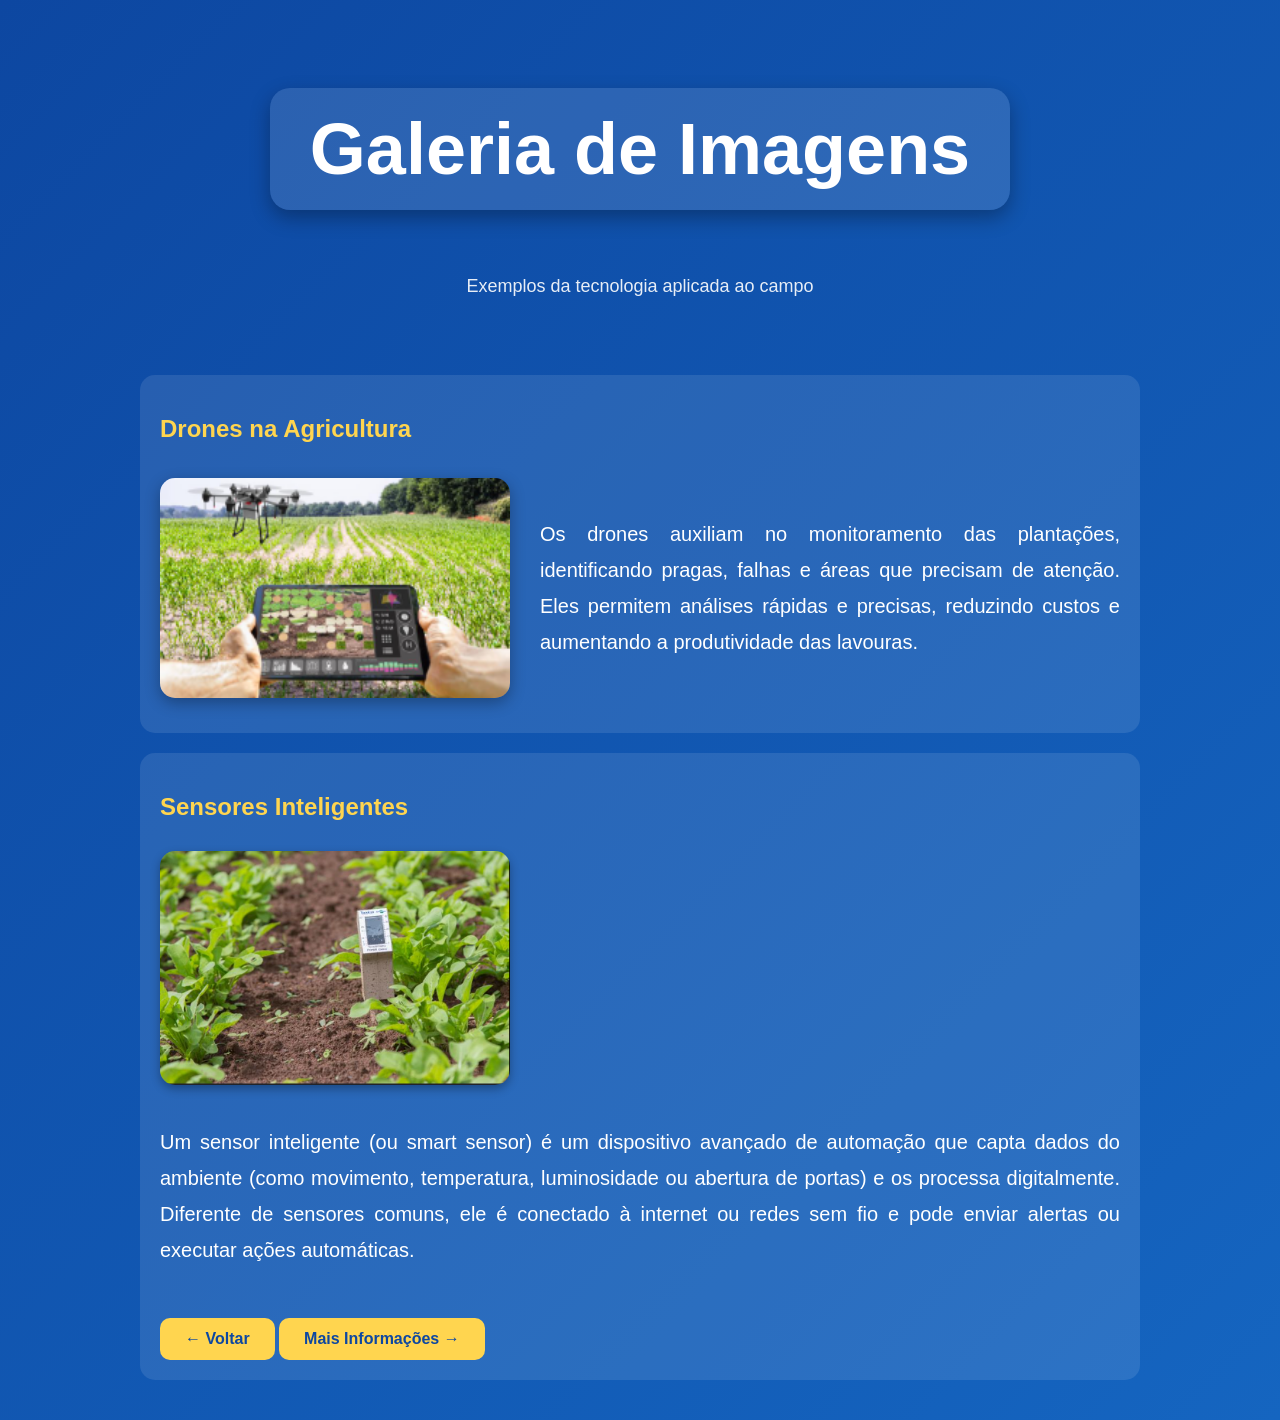
==== pagina2.html @ db2396a6 "s" ====
<!DOCTYPE html>
<html lang="pt-BR">
<head>
    <meta charset="UTF-8">
    <title>Programação na Agronomia - Continuação</title>
    <link rel="stylesheet" href="style.css">
</head>
<body>

<header>
    <h1>Galeria de Imagens</h1>
    <p>Exemplos da tecnologia aplicada ao campo</p>
</header>

<main>

    <section>
    <h2>Drones na Agricultura</h2>

    <div class="conteudo">
        <img src="drone.png" alt="Drone monitorando lavoura">

        <div class="texto">
            <p>
                Os drones auxiliam no monitoramento das plantações,
                identificando pragas, falhas e áreas que precisam de atenção.
                Eles permitem análises rápidas e precisas, reduzindo custos e
                aumentando a produtividade das lavouras.
            </p>
        </div>
    </div>
</section>

    <section>
        <h2>Sensores Inteligentes</h2>

        <div class="lado-a-lado">

    <img src="sensor.png" alt="Sensores agrícolas inteligentes">

    <div class="texto">
        <p>
            Um sensor inteligente (ou smart sensor) é um dispositivo avançado
            de automação que capta dados do ambiente (como movimento,
            temperatura, luminosidade ou abertura de portas) e os processa
            digitalmente. Diferente de sensores comuns, ele é conectado à
            internet ou redes sem fio e pode enviar alertas ou executar
            ações automáticas.
        </p>
    </div>

</div>

    <a href="index.html" class="botao-proximo">
        ← Voltar
    </a>

<a href="pagina3.html" class="botao-proximo">
    Mais Informações →
</a>

</main>

</body>
</html>
---- style.css ----
body {
    margin: 0;
    background: linear-gradient(135deg, #0d47a1, #1565c0);
    color: white;
    font-family: Arial, sans-serif;
}

header {
    text-align: center;
    padding: 40px;
}

header h1 {
    display: inline-block;
    background: rgba(255,255,255,0.12);
    padding: 20px 40px;
    border-radius: 20px;
    font-size: 72px;
    font-weight: 900;
    color: white;
    box-shadow: 0 8px 20px rgba(0,0,0,0.3);
}

header p {
    font-size: 18px;
    opacity: 0.9;
}

main {
    max-width: 1000px;
    margin: auto;
    padding: 20px;
}

section {
    background: rgba(255,255,255,0.1);
    padding: 20px;
    border-radius: 15px;
    margin-bottom: 20px;
}

img {
    width: 120px;
    height: 120px;
    object-fit: contain;
    margin-right: 25px;
}

h2 {
    color: #ffd54f;
}

.botao-proximo {
    display: inline-block;
    margin-top: 30px;
    padding: 12px 25px;
    background: #ffd54f;
    color: #0d47a1;
    text-decoration: none;
    font-weight: bold;
    border-radius: 10px;
    transition: 0.3s;
}

.botao-proximo:hover {
    transform: scale(1.05);
}

section img {
    width: 350px;
    height: auto;
    border-radius: 15px;
    margin: 15px 0;
    box-shadow: 0 4px 10px rgba(0,0,0,0.3);
}

.conteudo {
    display: flex;
    align-items: center;
    gap: 30px;
    margin-top: 20px;
}

.conteudo img {
    width: 350px;
    height: 220px;
    object-fit: cover;
    border-radius: 15px;
    box-shadow: 0 5px 15px rgba(0,0,0,0.3);
}

.texto {
    flex: 1;
}

.texto p {
    font-size: 20px;
    line-height: 1.8;
    text-align: justify;
}

section p {
    font-size: 18px;
    line-height: 1.8;
    text-align: justify;
}

section h2 {
    color: #ffd54f;
    margin-bottom: 15px;
}
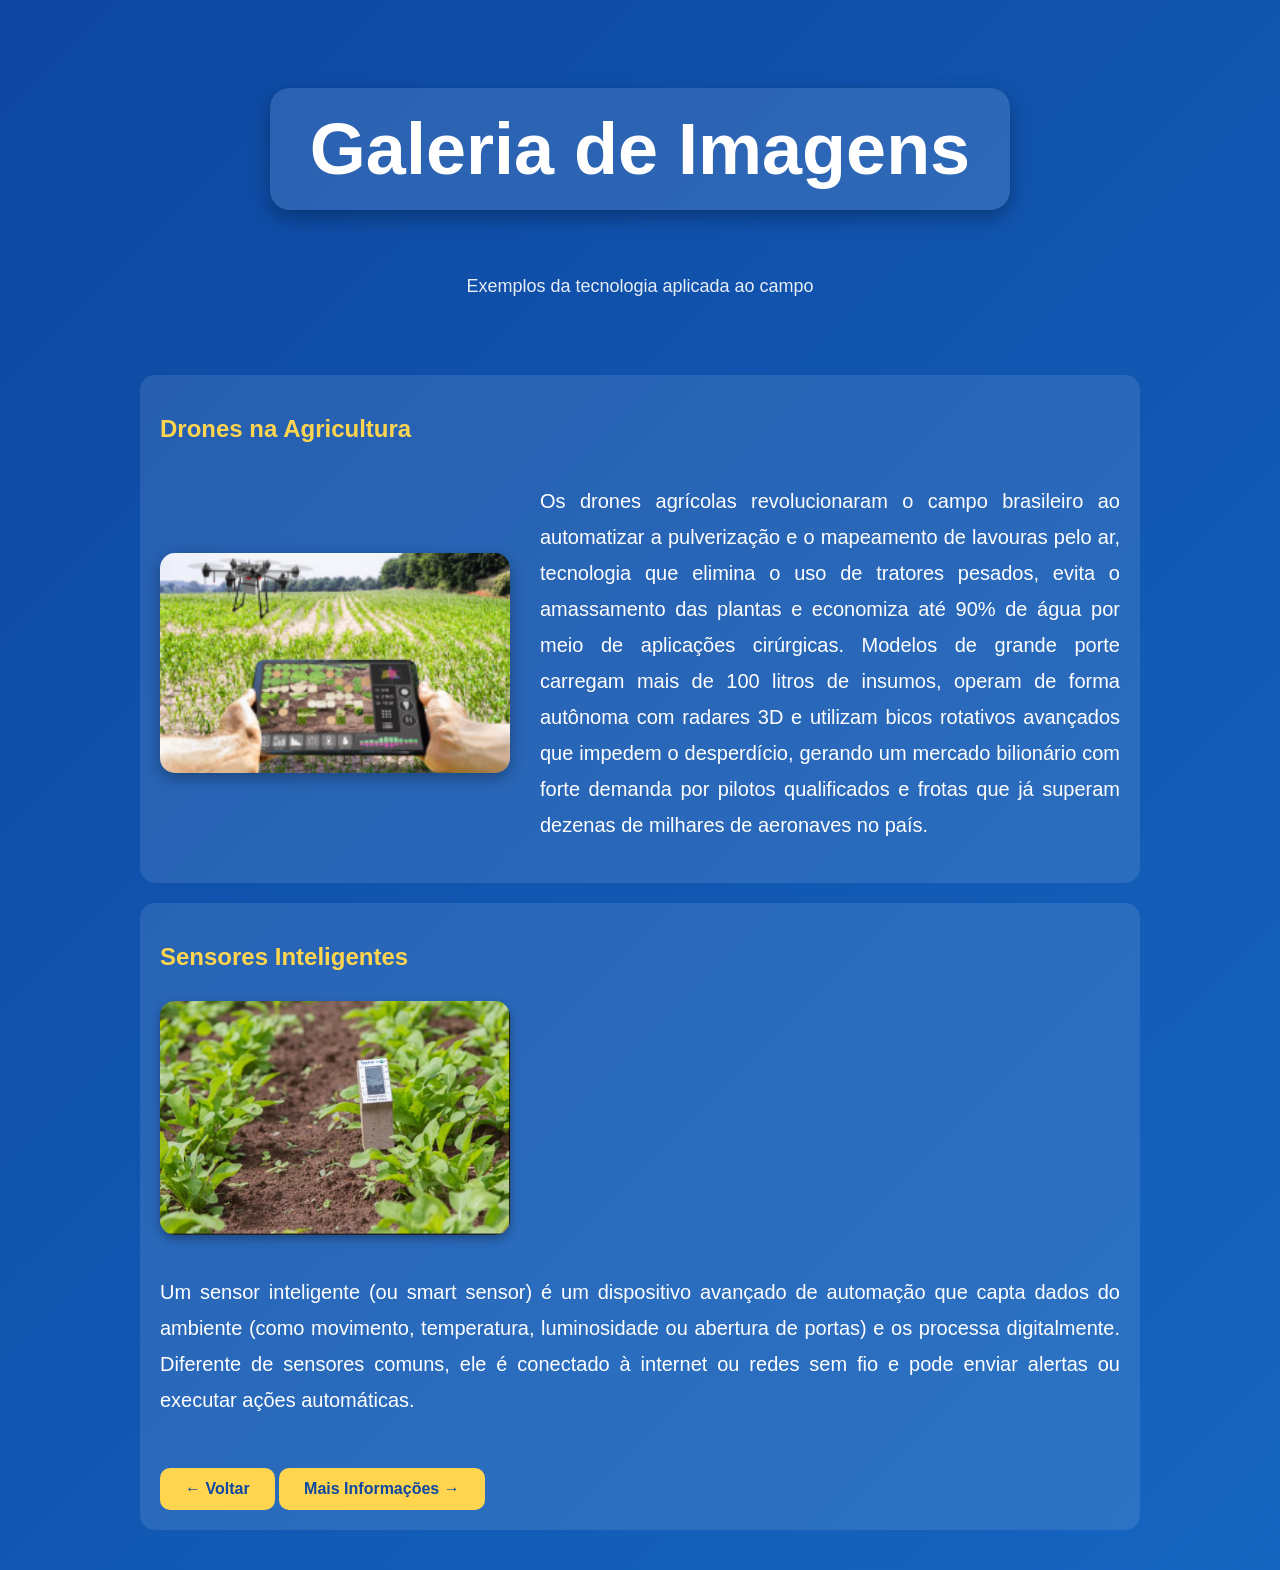
==== commit 8abbe2f2: "s" ====
--- a/pagina2.html
+++ b/pagina2.html
@@ -22,11 +22,11 @@
 
         <div class="texto">
             <p>
-                Os drones auxiliam no monitoramento das plantações,
-                identificando pragas, falhas e áreas que precisam de atenção.
-                Eles permitem análises rápidas e precisas, reduzindo custos e
-                aumentando a produtividade das lavouras.
-            </p>
+               Os drones agrícolas revolucionaram o campo brasileiro ao automatizar a pulverização e o mapeamento de 
+               lavouras pelo ar, tecnologia que elimina o uso de tratores pesados, evita o amassamento das plantas e economiza até 90%
+                de água por meio de aplicações cirúrgicas. Modelos de grande porte carregam mais de 100 litros de insumos, operam de forma 
+                autônoma com radares 3D e utilizam bicos rotativos avançados que impedem o desperdício, gerando um mercado bilionário com forte
+                demanda por pilotos qualificados e frotas que já superam dezenas de milhares de aeronaves no país.
         </div>
     </div>
 </section>
--- a/style.css
+++ b/style.css
@@ -108,4 +108,52 @@
 section h2 {
     color: #ffd54f;
     margin-bottom: 15px;
+}
+
+.botoes-avaliacao {
+    display: flex;
+    justify-content: center;
+    gap: 20px;
+    margin: 40px 0;
+}
+
+.botoes-avaliacao button {
+    padding: 12px 25px;
+    border: 2px solid white;
+    border-radius: 12px;
+    background: transparent;
+    color: white;
+    font-size: 18px;
+    cursor: pointer;
+    transition: 0.3s;
+}
+
+.botoes-avaliacao button:hover {
+    transform: scale(1.05);
+}
+
+.ativo-like {
+    background: #4CAF50 !important;
+    border-color: #4CAF50 !important;
+}
+
+.ativo-dislike {
+    background: #f44336 !important;
+    border-color: #f44336 !important;
+}
+
+.origem-container {
+    display: flex;
+    align-items: center;
+    gap: 30px;
+}
+
+.origem-container img {
+    width: 300px;
+    height: auto;
+    border-radius: 15px;
+}
+
+.origem-texto {
+    flex: 1;
 }
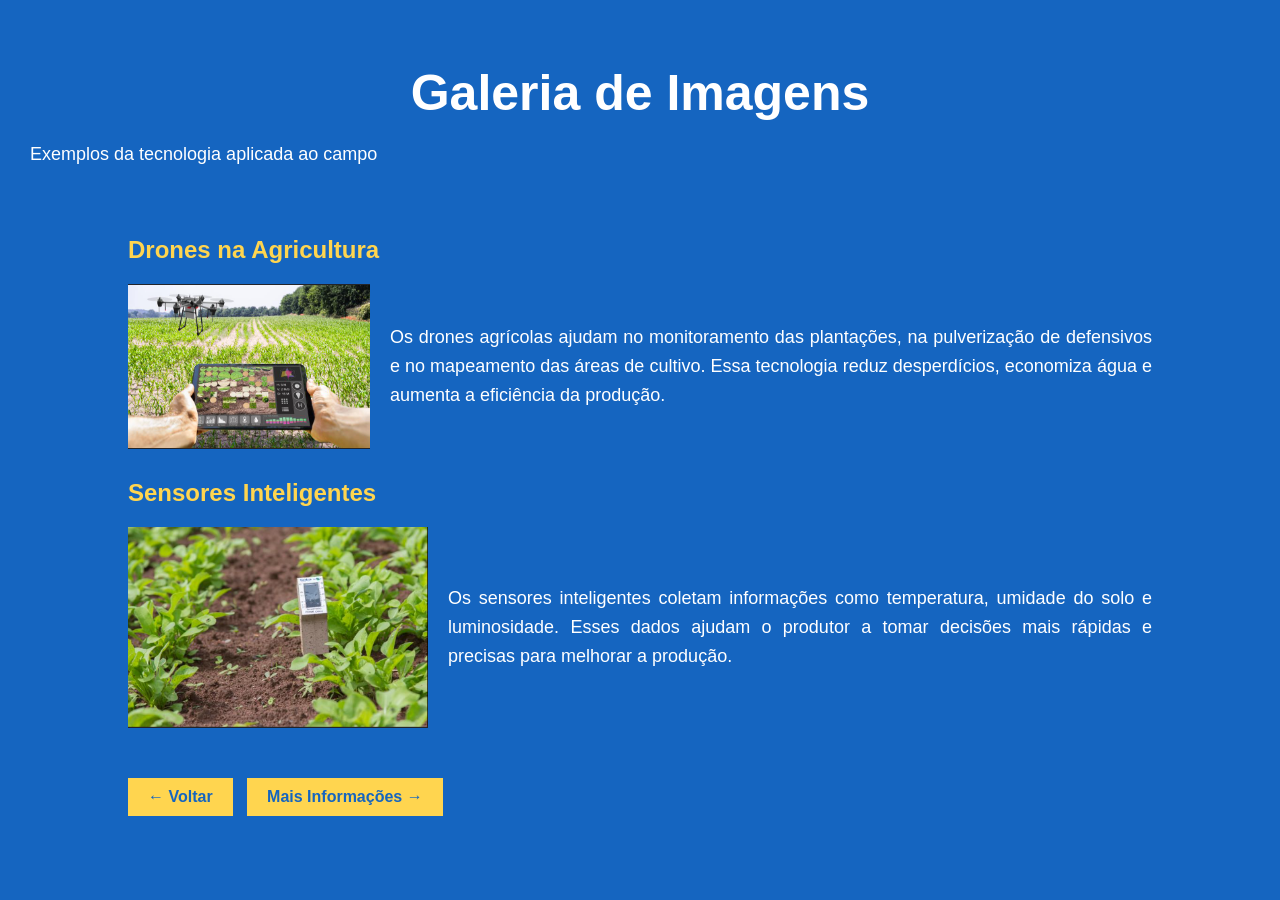
==== commit 354502f9: "d" ====
--- a/pagina2.html
+++ b/pagina2.html
@@ -1,65 +1,69 @@
 <!DOCTYPE html>
 <html lang="pt-BR">
+
 <head>
     <meta charset="UTF-8">
+    <meta name="viewport" content="width=device-width, initial-scale=1.0">
     <title>Programação na Agronomia - Continuação</title>
     <link rel="stylesheet" href="style.css">
 </head>
+
 <body>
 
-<header>
-    <h1>Galeria de Imagens</h1>
-    <p>Exemplos da tecnologia aplicada ao campo</p>
-</header>
+    <header>
+        <h1>Galeria de Imagens</h1>
+        <p>Exemplos da tecnologia aplicada ao campo</p>
+    </header>
 
-<main>
+    <main>
 
-    <section>
-    <h2>Drones na Agricultura</h2>
+        <section>
 
-    <div class="conteudo">
-        <img src="drone.png" alt="Drone monitorando lavoura">
+            <h2>Drones na Agricultura</h2>
 
-        <div class="texto">
-            <p>
-               Os drones agrícolas revolucionaram o campo brasileiro ao automatizar a pulverização e o mapeamento de 
-               lavouras pelo ar, tecnologia que elimina o uso de tratores pesados, evita o amassamento das plantas e economiza até 90%
-                de água por meio de aplicações cirúrgicas. Modelos de grande porte carregam mais de 100 litros de insumos, operam de forma 
-                autônoma com radares 3D e utilizam bicos rotativos avançados que impedem o desperdício, gerando um mercado bilionário com forte
-                demanda por pilotos qualificados e frotas que já superam dezenas de milhares de aeronaves no país.
-        </div>
-    </div>
-</section>
+            <div class="lado">
 
-    <section>
-        <h2>Sensores Inteligentes</h2>
+                <img src="drone.png" alt="Drone sendo utilizado em uma lavoura">
 
-        <div class="lado-a-lado">
+                <p>
+                    Os drones agrícolas ajudam no monitoramento das plantações,
+                    na pulverização de defensivos e no mapeamento das áreas de cultivo.
+                    Essa tecnologia reduz desperdícios, economiza água e aumenta a
+                    eficiência da produção.
+                </p>
 
-    <img src="sensor.png" alt="Sensores agrícolas inteligentes">
+            </div>
 
-    <div class="texto">
-        <p>
-            Um sensor inteligente (ou smart sensor) é um dispositivo avançado
-            de automação que capta dados do ambiente (como movimento,
-            temperatura, luminosidade ou abertura de portas) e os processa
-            digitalmente. Diferente de sensores comuns, ele é conectado à
-            internet ou redes sem fio e pode enviar alertas ou executar
-            ações automáticas.
-        </p>
-    </div>
+        </section>
 
-</div>
+        <section>
 
-    <a href="index.html" class="botao-proximo">
-        ← Voltar
-    </a>
+            <h2>Sensores Inteligentes</h2>
 
-<a href="pagina3.html" class="botao-proximo">
-    Mais Informações →
-</a>
+            <div class="lado">
 
-</main>
+                <img src="sensor.png" alt="Sensores inteligentes utilizados na agricultura">
+
+                <p>
+                    Os sensores inteligentes coletam informações como temperatura,
+                    umidade do solo e luminosidade. Esses dados ajudam o produtor
+                    a tomar decisões mais rápidas e precisas para melhorar a produção.
+                </p>
+
+            </div>
+
+        </section>
+
+        <a href="index.html" class="botao">
+            ← Voltar
+        </a>
+
+        <a href="pagina3.html" class="botao">
+            Mais Informações →
+        </a>
+
+    </main>
 
 </body>
+
 </html>
--- a/style.css
+++ b/style.css
@@ -1,159 +1,88 @@
 body {
     margin: 0;
-    background: linear-gradient(135deg, #0d47a1, #1565c0);
+    font-family: Arial, sans-serif;
+    background-color: #1565c0;
     color: white;
-    font-family: Arial, sans-serif;
 }
 
 header {
     text-align: center;
-    padding: 40px;
+    padding: 30px;
 }
 
 header h1 {
-    display: inline-block;
-    background: rgba(255,255,255,0.12);
-    padding: 20px 40px;
-    border-radius: 20px;
-    font-size: 72px;
-    font-weight: 900;
-    color: white;
-    box-shadow: 0 8px 20px rgba(0,0,0,0.3);
+    font-size: 50px;
+    margin-bottom: 10px;
 }
 
 header p {
     font-size: 18px;
-    opacity: 0.9;
 }
 
 main {
-    max-width: 1000px;
+    width: 80%;
     margin: auto;
-    padding: 20px;
 }
 
 section {
-    background: rgba(255,255,255,0.1);
-    padding: 20px;
-    border-radius: 15px;
-    margin-bottom: 20px;
-}
-
-img {
-    width: 120px;
-    height: 120px;
-    object-fit: contain;
-    margin-right: 25px;
+    margin-bottom: 30px;
 }
 
 h2 {
     color: #ffd54f;
 }
 
-.botao-proximo {
+p {
+    text-align: justify;
+    line-height: 1.6;
+    font-size: 18px;
+}
+
+ul {
+    font-size: 18px;
+    line-height: 1.8;
+}
+
+.lado {
+    display: flex;
+    align-items: center;
+    gap: 20px;
+}
+
+.lado img {
+    width: 300px;
+    height: auto;
+}
+
+.botao {
     display: inline-block;
-    margin-top: 30px;
-    padding: 12px 25px;
-    background: #ffd54f;
-    color: #0d47a1;
+    margin-top: 20px;
+    margin-right: 10px;
+    padding: 10px 20px;
+    background-color: #ffd54f;
+    color: #1565c0;
     text-decoration: none;
     font-weight: bold;
-    border-radius: 10px;
-    transition: 0.3s;
 }
 
-.botao-proximo:hover {
-    transform: scale(1.05);
+.avaliacao {
+    margin-top: 40px;
+    text-align: center;
 }
 
-section img {
-    width: 350px;
-    height: auto;
-    border-radius: 15px;
-    margin: 15px 0;
-    box-shadow: 0 4px 10px rgba(0,0,0,0.3);
-}
-
-.conteudo {
-    display: flex;
-    align-items: center;
-    gap: 30px;
-    margin-top: 20px;
-}
-
-.conteudo img {
-    width: 350px;
-    height: 220px;
-    object-fit: cover;
-    border-radius: 15px;
-    box-shadow: 0 5px 15px rgba(0,0,0,0.3);
-}
-
-.texto {
-    flex: 1;
-}
-
-.texto p {
-    font-size: 20px;
-    line-height: 1.8;
-    text-align: justify;
-}
-
-section p {
-    font-size: 18px;
-    line-height: 1.8;
-    text-align: justify;
-}
-
-section h2 {
-    color: #ffd54f;
-    margin-bottom: 15px;
-}
-
-.botoes-avaliacao {
-    display: flex;
-    justify-content: center;
-    gap: 20px;
-    margin: 40px 0;
-}
-
-.botoes-avaliacao button {
-    padding: 12px 25px;
-    border: 2px solid white;
-    border-radius: 12px;
-    background: transparent;
-    color: white;
-    font-size: 18px;
+.avaliacao button {
+    padding: 10px 20px;
+    margin: 10px;
+    font-size: 16px;
     cursor: pointer;
-    transition: 0.3s;
-}
-
-.botoes-avaliacao button:hover {
-    transform: scale(1.05);
 }
 
 .ativo-like {
-    background: #4CAF50 !important;
-    border-color: #4CAF50 !important;
+    background-color: green;
+    color: white;
 }
 
 .ativo-dislike {
-    background: #f44336 !important;
-    border-color: #f44336 !important;
-}
-
-.origem-container {
-    display: flex;
-    align-items: center;
-    gap: 30px;
-}
-
-.origem-container img {
-    width: 300px;
-    height: auto;
-    border-radius: 15px;
-}
-
-.origem-texto {
-    flex: 1;
+    background-color: red;
+    color: white;
 }
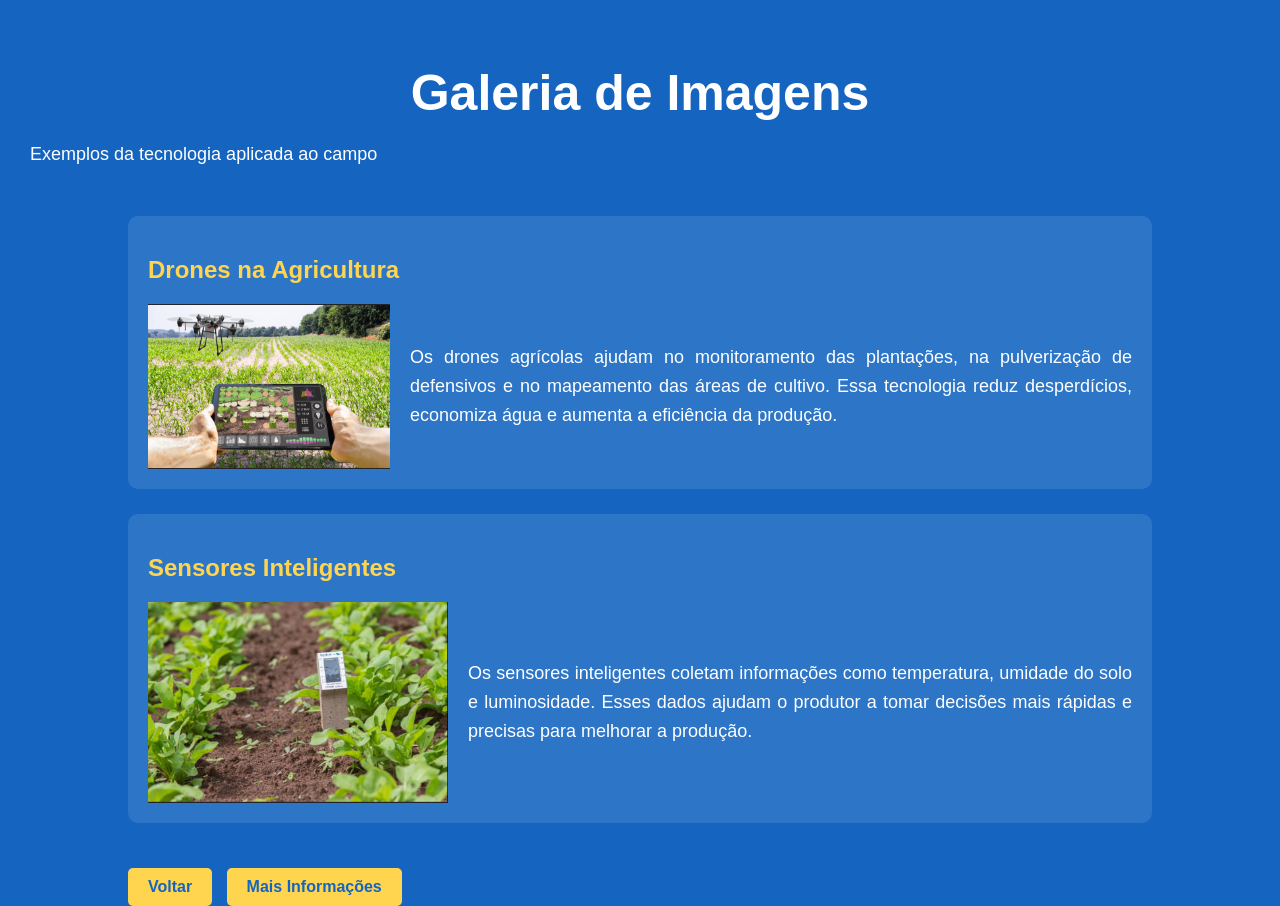
==== commit aef35045: "l" ====
--- a/pagina2.html
+++ b/pagina2.html
@@ -55,11 +55,11 @@
         </section>
 
         <a href="index.html" class="botao">
-            ← Voltar
+             Voltar
         </a>
 
         <a href="pagina3.html" class="botao">
-            Mais Informações →
+            Mais Informações 
         </a>
 
     </main>
--- a/style.css
+++ b/style.css
@@ -25,7 +25,10 @@
 }
 
 section {
-    margin-bottom: 30px;
+    background-color: rgba(255, 255, 255, 0.1);
+    padding: 20px;
+    margin-bottom: 25px;
+    border-radius: 10px;
 }
 
 h2 {
@@ -33,9 +36,9 @@
 }
 
 p {
+    font-size: 18px;
+    line-height: 1.6;
     text-align: justify;
-    line-height: 1.6;
-    font-size: 18px;
 }
 
 ul {
@@ -63,11 +66,12 @@
     color: #1565c0;
     text-decoration: none;
     font-weight: bold;
+    border-radius: 5px;
 }
 
 .avaliacao {
-    margin-top: 40px;
     text-align: center;
+    margin-top: 30px;
 }
 
 .avaliacao button {
@@ -85,4 +89,27 @@
 .ativo-dislike {
     background-color: red;
     color: white;
+}
+
+.nome {
+    text-align: center;
+}
+
+.nome input {
+    padding: 10px;
+    width: 220px;
+    font-size: 16px;
+}
+
+.nome button {
+    padding: 10px 20px;
+    font-size: 16px;
+    cursor: pointer;
+}
+#mensagem {
+    text-align: center;
+    font-size: 20px;
+    margin-top: 20px;
+    color: #ffd54f;
+    font-weight: bold;
 }
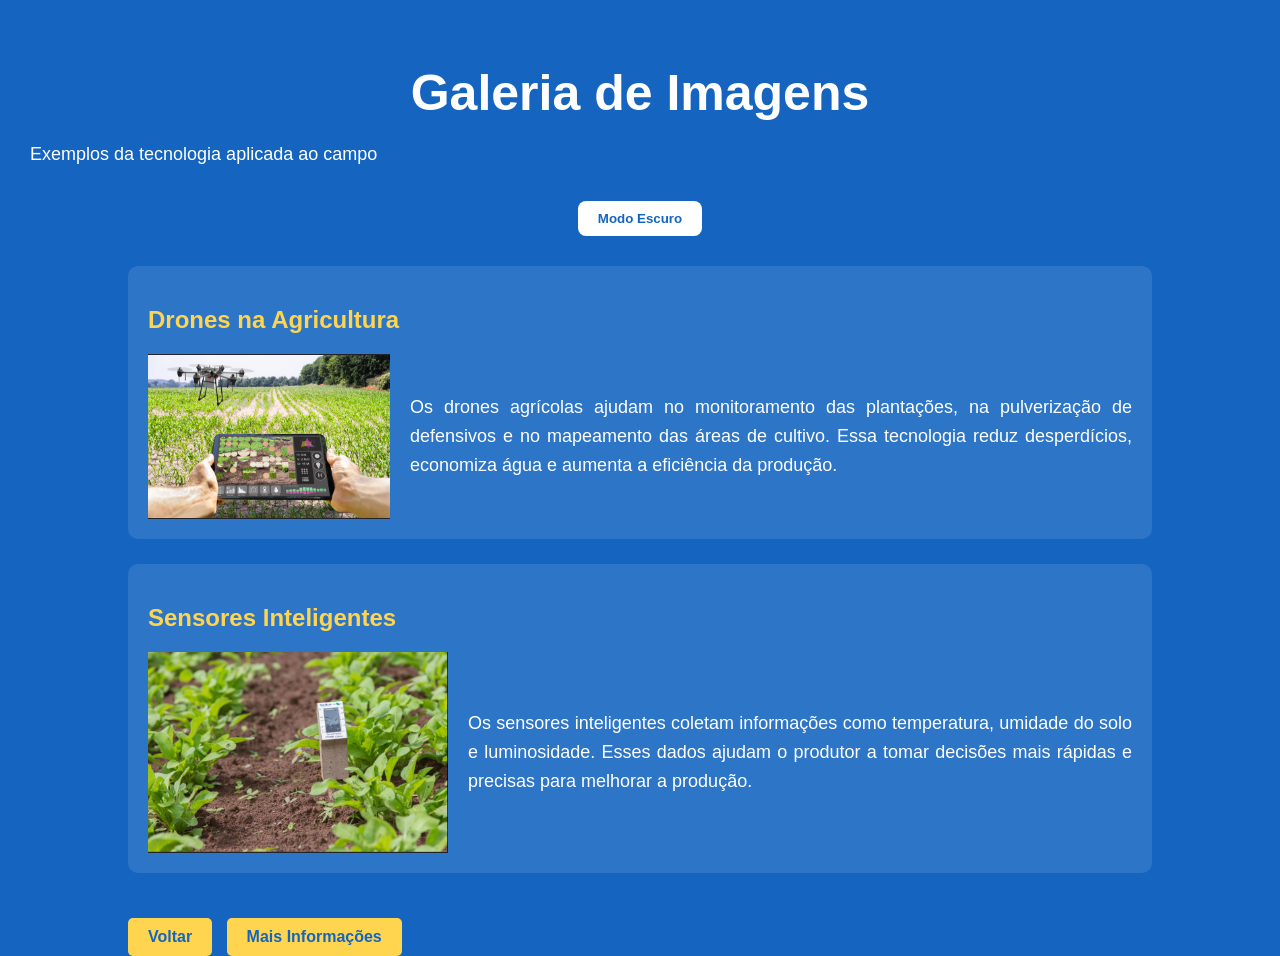
==== commit 6907e831: "fd" ====
--- a/pagina2.html
+++ b/pagina2.html
@@ -13,6 +13,7 @@
     <header>
         <h1>Galeria de Imagens</h1>
         <p>Exemplos da tecnologia aplicada ao campo</p>
+        <button id="modoEscuro"> Modo Escuro</button>
     </header>
 
     <main>
--- a/style.css
+++ b/style.css
@@ -69,28 +69,6 @@
     border-radius: 5px;
 }
 
-.avaliacao {
-    text-align: center;
-    margin-top: 30px;
-}
-
-.avaliacao button {
-    padding: 10px 20px;
-    margin: 10px;
-    font-size: 16px;
-    cursor: pointer;
-}
-
-.ativo-like {
-    background-color: green;
-    color: white;
-}
-
-.ativo-dislike {
-    background-color: red;
-    color: white;
-}
-
 .nome {
     text-align: center;
 }
@@ -112,4 +90,89 @@
     margin-top: 20px;
     color: #ffd54f;
     font-weight: bold;
+}
+.nome input {
+    width: 250px;
+    padding: 10px;
+    font-size: 16px;
+    border: 2px solid #ffd54f;
+    border-radius: 8px;
+    outline: none;
+}
+.nome input {
+    width: 350px;
+    padding: 12px;
+    font-size: 18px;
+    border: 2px solid #ffd54f;
+    border-radius: 8px;
+}
+.nome button {
+    padding: 12px 20px;
+    background-color: #ffd54f;
+    color: #1565c0;
+    border: none;
+    border-radius: 8px;
+    font-size: 16px;
+    font-weight: bold;
+    cursor: pointer;
+}
+.avaliacao {
+    text-align: center;
+    margin-top: 30px;
+}
+
+.avaliacao button {
+    background-color: white;
+    color: #1565c0;
+    padding: 12px 25px;
+    margin: 10px;
+    font-size: 16px;
+    font-weight: bold;
+    border: none;
+    border-radius: 8px;
+    cursor: pointer;
+}
+
+.ativo-like {
+    background-color: green !important;
+    color: white !important;
+}
+
+.ativo-dislike {
+    background-color: red !important;
+    color: white !important;
+}
+
+#modoEscuro {
+    padding: 10px 20px;
+    margin-top: 15px;
+    background-color: white;
+    color: #1565c0;
+    border: none;
+    border-radius: 8px;
+    cursor: pointer;
+    font-weight: bold;
+}
+
+body.escuro {
+    background-color: #121212;
+    color: white;
+}
+
+body.escuro section {
+    background-color: #2b2b2b;
+}
+
+body.escuro h2 {
+    color: #ffd54f;
+}
+
+body.escuro .botao {
+    background-color: white;
+    color: #121212;
+}
+
+body.escuro #modoEscuro {
+    background-color: #444;
+    color: white;
 }
